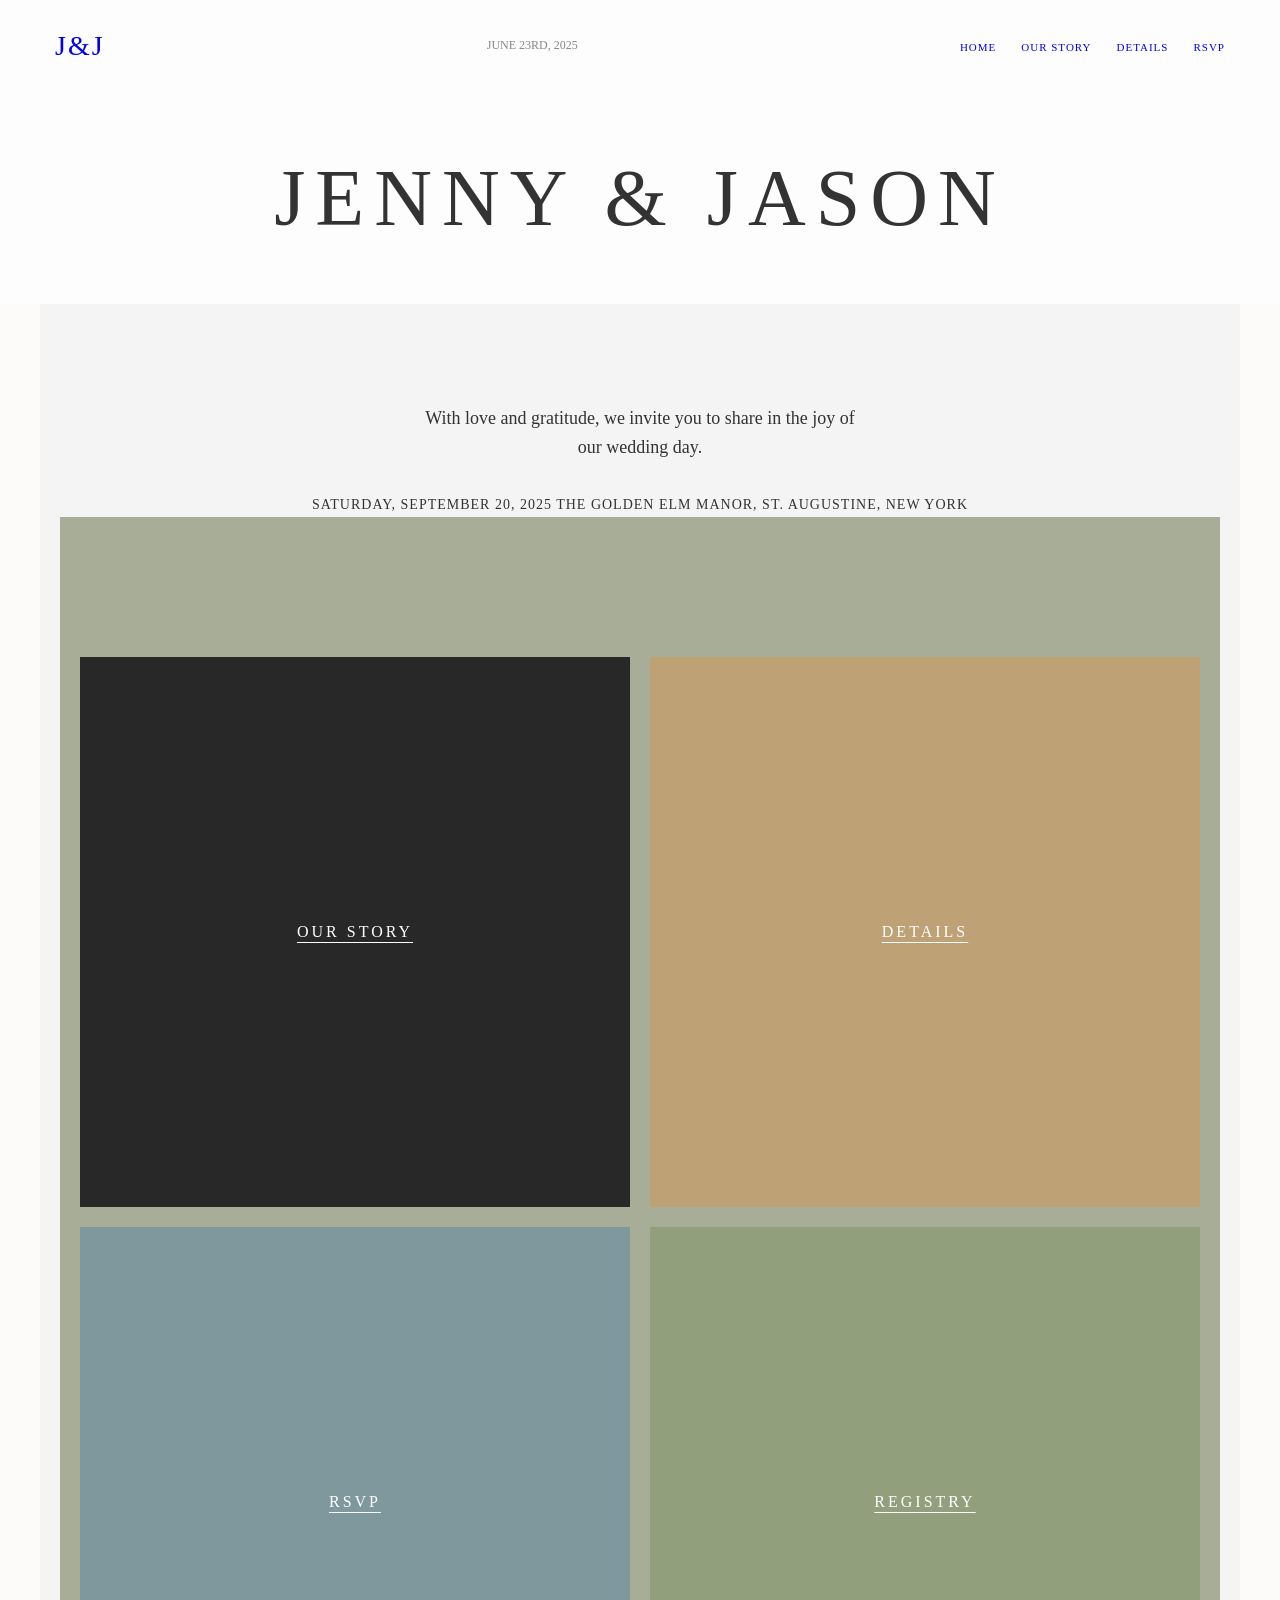
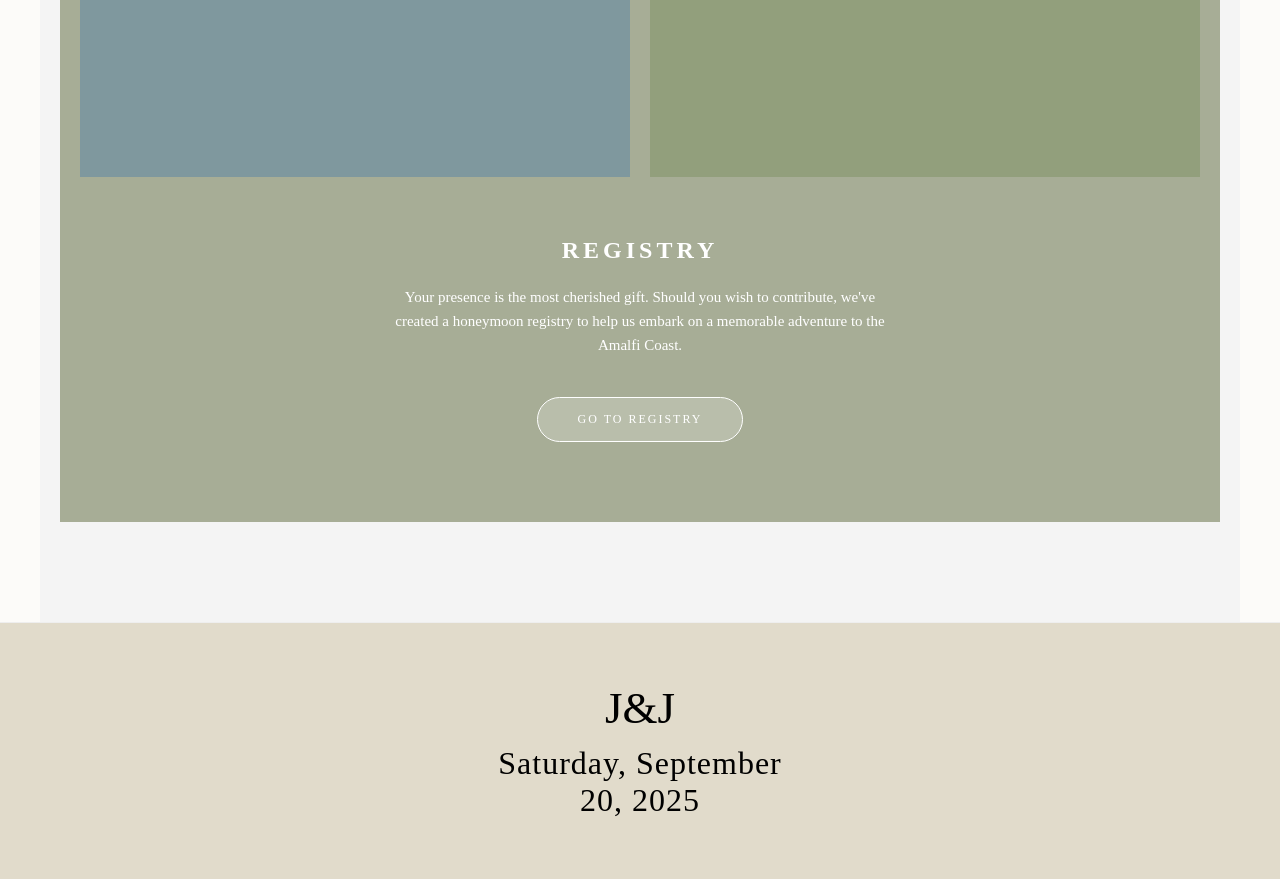
==== index.html @ 5a36b799 "Create index.html" ====
<!doctype html>
<html lang="en">
  <head>
    <meta charset="UTF-8" />
    <meta name="viewport" content="width=device-width, initial-scale=1.0" />
    <title>Charming Natural Wedding</title>
    <link
      rel="stylesheet"
      href="https://cdnjs.cloudflare.com/ajax/libs/modern-normalize/3.0.1/modern-normalize.min.css"
      integrity="sha512-q6WgHqiHlKyOqslT/lgBgodhd03Wp4BEqKeW6nNtlOY4quzyG3VoQKFrieaCeSnuVseNKRGpGeDU3qPmabCANg=="
      crossorigin="anonymous"
      referrerpolicy="no-referrer"
    />
    <link rel="stylesheet" href="./css/style.css" />
    <link rel="preconnect" href="https://fonts.googleapis.com" />
    <link rel="preconnect" href="https://fonts.gstatic.com" crossorigin />
    <link
      href="https://fonts.googleapis.com/css2?family=Raleway:wght@700&family=Roboto:wght@400;500;700&display=swap"
      rel="stylesheet"
    />
  </head>
  <body>
    <header class="header-wrapper">
      <div class="container container-one">
        <div class="header">
          <a class="logo" href="./index.html"> J&J</a>
          <p class="date">June 23rd, 2025</p>
          <nav>
            <ul class="header-nav-list">
              <li class="home-text">
                <a class="home-header" href="./index.html">Home</a>
              </li>
              <li class="our-story-text">
                <a class="our-story-header" href="./src/our-story.html"
                  >Our Story</a
                >
              </li>
              <li class="details-text">
                <a class="details-header" href="./src/details.html">Details</a>
              </li>
              <li class="rsvp-text">
                <a class="rsvp-header" href="#rsvp">RSVP</a>
              </li>
            </ul>
          </nav>
        </div>
        <div>
          <h1 class="wedding-title">JENNY & JASON</h1>
        </div>
      </div>
    </header>
    <main>
      <div class="container container-two">
        <div class="invitation">
          <p class="invitation-message">
            With love and gratitude, we invite you to share in the joy of our
            wedding day.
          </p>
          <p class="wedding-date">
            Saturday, September 20, 2025 The Golden Elm Manor, St. Augustine,
            New York
          </p>
        </div>
        <div class="navigation">
          <nav class="nav-wrapper">
            <ul class="nav-list-wrapper">
              <li class="nav-list">
                <a class="our-story-main" href="./src/our-story.html"
                  >OUR STORY</a
                >
              </li>
              <li class="nav-list">
                <a class="details-main" href="./src/details.html">DETAILS</a>
              </li>
              <li class="nav-list">
                <a class="rsvp-main" href="#rsvp">RSVP</a>
              </li>
              <li class="nav-list">
                <a class="registry-main" href="#registry">REGISTRY</a>
              </li>
            </ul>
          </nav>
          <div>
            <h2 class="registry-title">REGISTRY</h2>
            <p class="registry-description">
              Your presence is the most cherished gift. Should you wish to
              contribute, we've created a honeymoon registry to help us embark
              on a memorable adventure to the Amalfi Coast.
            </p>
            <button class="registry-button">GO TO REGISTRY</button>
          </div>
        </div>
      </div>
    </main>
    <footer>
      <div class="footer">
        <a class="logo-footer" href="./index.html"> J&J</a>
        <p class="date-title">Saturday, September 20, 2025</p>
      </div>
    </footer>
  </body>
</html>
---- css/style.css ----
body {
  margin: 0;
  font-family: "Cormorant Garamond", serif; /* Для звичайного тексту */
  background-color: #fcfbf9;
  color: #333;
  -webkit-font-smoothing: antialiased;
}

ul,
ol {
  list-style-type: none;
  margin: 0;
  padding: 0;
}

a {
  text-decoration: none;
}

button {
  cursor: pointer;
}

p,
h1,
h2,
h3,
h4,
h5,
h6 {
  margin: 0;
}

img {
  display: block;
  max-width: 100%;
  height: auto;
}

button {
  cursor: pointer;
}

/* --- 2. Контейнери --- */
.container {
  width: 100%;
  max-width: 1200px;
  margin: 0 auto;
  padding: 0 15px;
}

/* --- 3. Хедер (Навігація) --- */
.header-wrapper {
  background-color: #fdfdfd;
}

.header {
  display: flex;
  justify-content: space-between;
  align-items: center;
  padding: 30px 0;
}

.header .logo {
  font-size: 28px;
  letter-spacing: 2px;
}

.header .date {
  font-size: 12px;
  text-transform: uppercase;
  color: #888;
}
.header ul {
  display: flex;
  gap: 25px;
}

.header ul a {
  font-size: 11px;
  text-transform: uppercase;
  letter-spacing: 1px;
  border-bottom: 1px solid transparent;
  transition: border-color 0.3s;
}

.header ul a:hover {
  border-bottom: 1px solid #333;
}

/* --- 4. Hero Секція (Заголовок) --- */
.wedding-title {
  font-size: clamp(40px, 8vw, 80px); /* Адаптивний розмір шрифту */
  text-align: center;
  padding: 60px 0;
  letter-spacing: 10px;
  font-weight: 300;
}

/* --- 5. Секція Запрошення (Invitation) --- */
.container-two {
  text-align: center;
  padding: 100px 20px;
  /* Коли будуть картинки, додаси background-image сюди */
  background-color: #f4f4f4;
  position: relative;
}

.invitation-message {
  font-size: 18px;
  max-width: 450px;
  margin: 0 auto 30px;
  line-height: 1.6;
}

.wedding-date {
  font-size: 14px;
  letter-spacing: 1px;
  line-height: 1.8;
  text-transform: uppercase;
}

/* --- 6. Навігаційна сітка карток --- */
.nav-list-wrapper {
  display: grid;
  grid-template-columns: repeat(2, 1fr);
  gap: 20px;
  padding: 60px 0;
}

.nav-list {
  position: relative;
  aspect-ratio: 1 / 1; /* Робить блоки квадратними */
  background-color: #e0e0e0; /* Заглушка замість фото */
  overflow: hidden;
  display: flex;
  justify-content: center;
  align-items: center;
}

/* Ефект затемнення для майбутніх фото, щоб текст читався */
.nav-list::before {
  content: "";
  position: absolute;
  top: 0;
  left: 0;
  width: 100%;
  height: 100%;
  background: rgba(0, 0, 0, 0.1);
}

.nav-list a {
  position: relative;
  color: #fff;
  font-size: 16px;
  letter-spacing: 3px;
  text-decoration: underline;
  text-underline-offset: 5px;
  z-index: 1;
}

/* Кольори для заглушок (щоб бачити різницю без фото) */
.nav-list:nth-child(1) {
  background-color: #2c2c2c;
} /* Темна */
.nav-list:nth-child(2) {
  background-color: #d4b483;
} /* Золотиста */
.nav-list:nth-child(3) {
  background-color: #8da9b0;
} /* Блакитна */
.nav-list:nth-child(4) {
  background-color: #a3b18a;
} /* Оливкова */

/* --- 7. Секція Registry (Оливкова) --- */
.navigation {
  background-color: #a7ad96; /* Той самий оливковий колір */
  padding: 80px 20px;
  text-align: center;
  color: #fff;
}

.registry-title {
  font-size: 24px;
  margin-bottom: 20px;
  letter-spacing: 4px;
}

.registry-description {
  max-width: 500px;
  margin: 0 auto 40px;
  font-size: 15px;
  line-height: 1.6;
}

.registry-button {
  background-color: rgba(255, 255, 255, 0.2);
  color: #fff;
  border: 1px solid #fff;
  padding: 15px 40px;
  border-radius: 50px; /* Овальна кнопка */
  cursor: pointer;
  letter-spacing: 2px;
  font-size: 12px;
  transition: all 0.3s ease;
}

.registry-button:hover {
  background-color: #fff;
  color: #a7ad96;
}

/* --- Footer --- */
.footer {
  text-align: center;
  padding: 60px 0;
  border-top: 1px solid #eee;
  background-color: #e1dbcb;
}

.logo-footer {
  color: #000000;
  font-size: 45px;
  text-decoration: none;
}

.date-title {
  margin-top: 10px;
  color: #000000;
  letter-spacing: 1px;
  font-size: 32px;
  margin-left: 493px;
  margin-right: 493px;
}
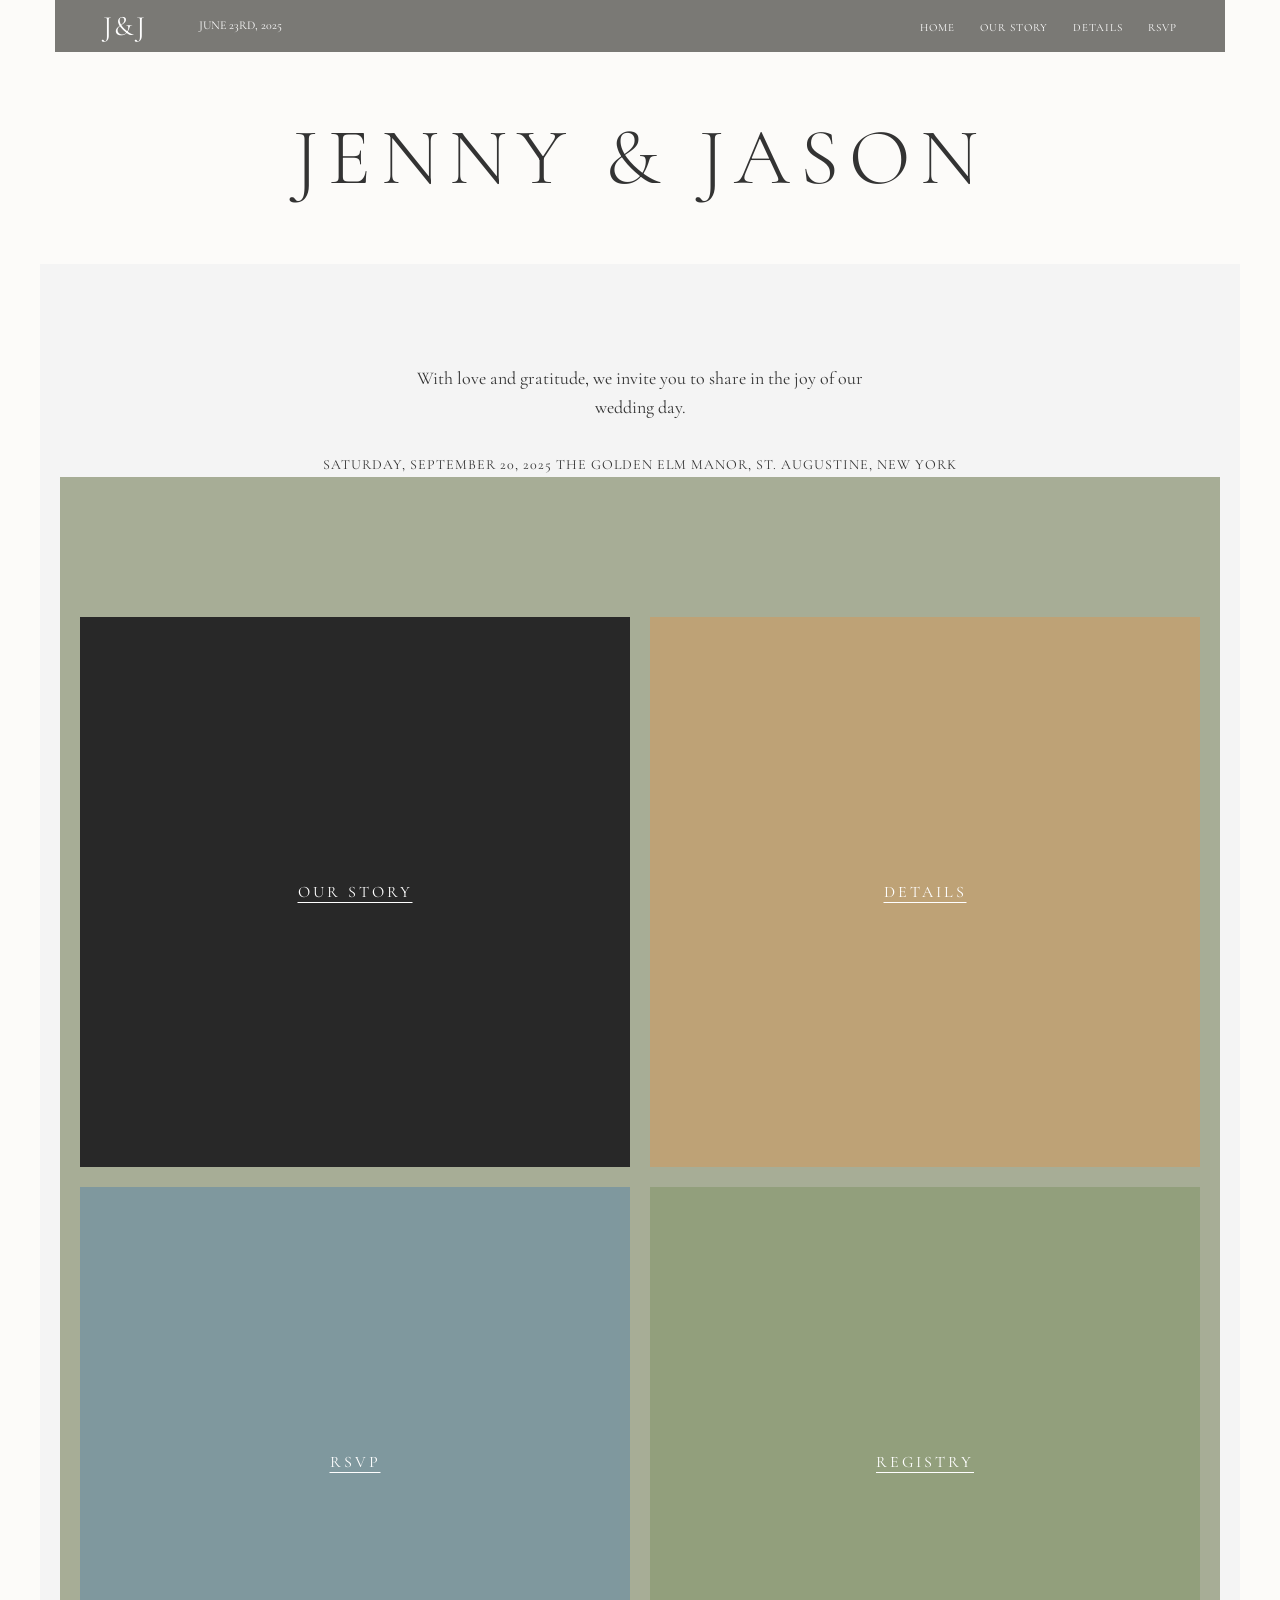
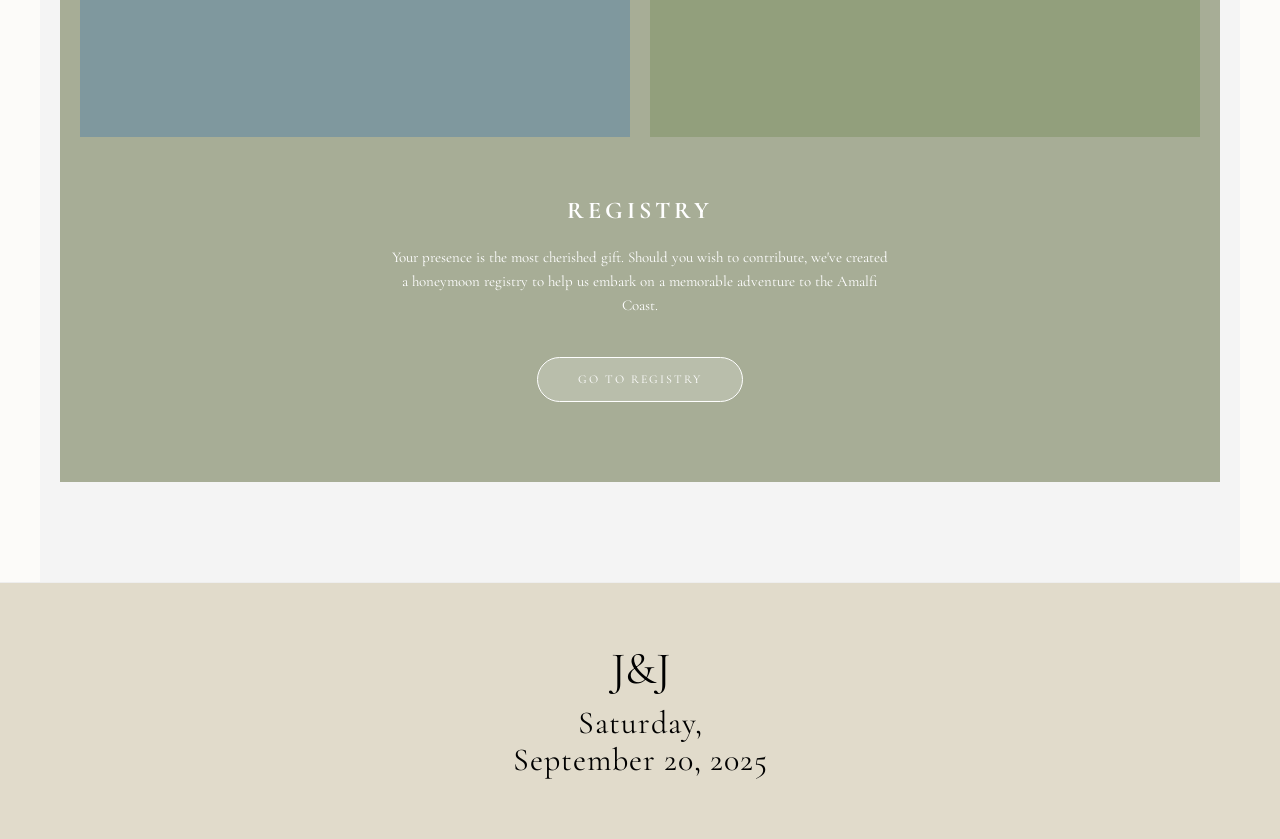
==== commit 72b2e6a8: "Update index.html" ====
--- a/index.html
+++ b/index.html
@@ -16,6 +16,10 @@
     <link rel="preconnect" href="https://fonts.gstatic.com" crossorigin />
     <link
       href="https://fonts.googleapis.com/css2?family=Raleway:wght@700&family=Roboto:wght@400;500;700&display=swap"
+      rel="stylesheet"
+    />
+    <link
+      href="https://fonts.googleapis.com/css2?family=Cormorant+Garamond:wght@400;600&family=Montserrat:wght@300;400&display=swap"
       rel="stylesheet"
     />
   </head>
--- a/css/style.css
+++ b/css/style.css
@@ -51,25 +51,30 @@
 
 /* --- 3. Хедер (Навігація) --- */
 .header-wrapper {
-  background-color: #fdfdfd;
 }
 
 .header {
   display: flex;
   justify-content: space-between;
   align-items: center;
-  padding: 30px 0;
+  background-color: rgba(68, 66, 62, 0.7);
+  padding: 10px 48px;
+}
+
+.date {
+  padding-right: 587px;
 }
 
 .header .logo {
   font-size: 28px;
   letter-spacing: 2px;
+  color: #ffffff;
 }
 
 .header .date {
   font-size: 12px;
   text-transform: uppercase;
-  color: #888;
+  color: #ffffff;
 }
 .header ul {
   display: flex;
@@ -84,10 +89,9 @@
   transition: border-color 0.3s;
 }
 
-.header ul a:hover {
-  border-bottom: 1px solid #333;
-}
-
+.header-nav-list a {
+  color: #ffffff;
+}
 /* --- 4. Hero Секція (Заголовок) --- */
 .wedding-title {
   font-size: clamp(40px, 8vw, 80px); /* Адаптивний розмір шрифту */
@@ -230,6 +234,6 @@
   color: #000000;
   letter-spacing: 1px;
   font-size: 32px;
-  margin-left: 493px;
-  margin-right: 493px;
-}
+  margin-left: 510px;
+  margin-right: 510px;
+}
